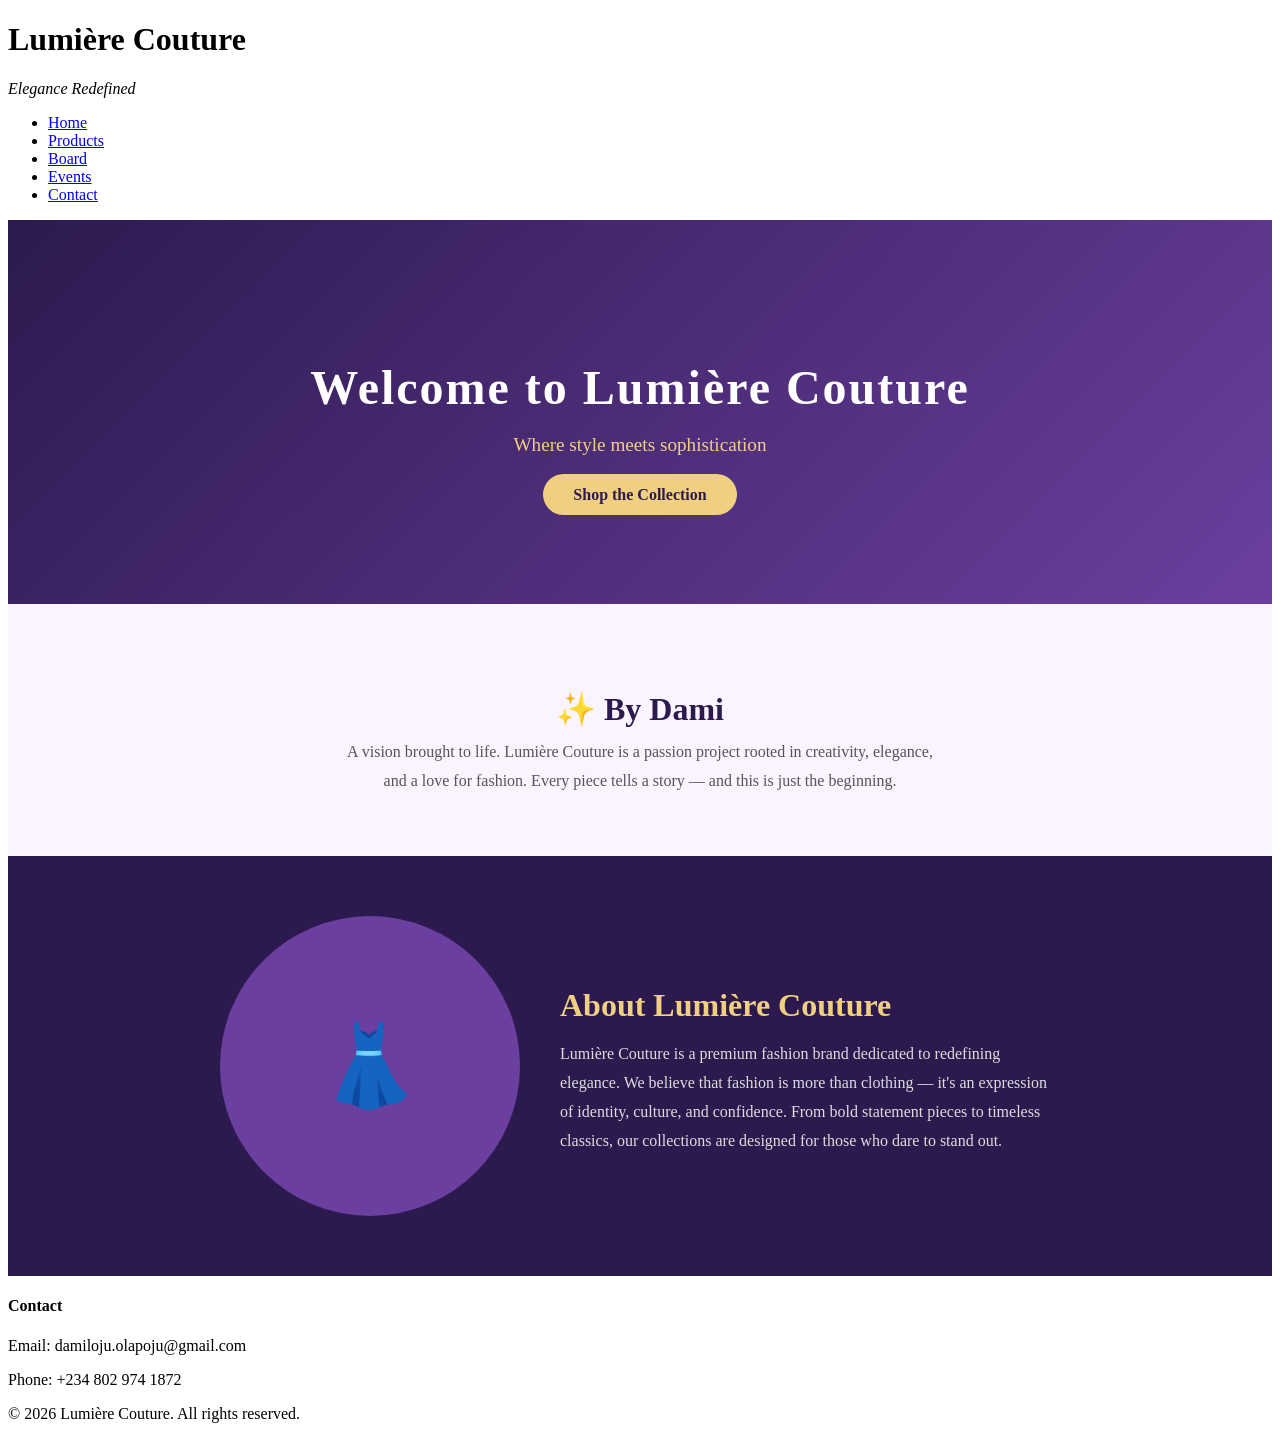
==== index.html @ da0908b4 "Add files via upload" ====
<!DOCTYPE html>
<html lang="en">
<head>
  <meta charset="UTF-8" />
  <meta name="viewport" content="width=device-width, initial-scale=1.0"/>
  <title>Home - Lumière Couture</title>
  <link rel="stylesheet" href="styles.css">
  <style>
    /* Hero Section */
    .hero {
      background: linear-gradient(135deg, #2c1a4e, #6b3fa0);
      color: white;
      text-align: center;
      padding: 100px 20px;
    }
    .hero h1 {
      font-size: 3rem;
      margin-bottom: 10px;
      letter-spacing: 2px;
    }
    .hero p {
      font-size: 1.2rem;
      margin-bottom: 30px;
      color: #f0d080;
    }
    .hero .btn {
      background: #f0d080;
      color: #2c1a4e;
      padding: 12px 30px;
      border-radius: 30px;
      text-decoration: none;
      font-weight: bold;
      font-size: 1rem;
    }
    .hero .btn:hover {
      background: white;
    }

    /* By Dami Section */
    .by-dami {
      background: #f9f4ff;
      text-align: center;
      padding: 60px 20px;
    }
    .by-dami h2 {
      font-size: 2rem;
      color: #2c1a4e;
      margin-bottom: 10px;
    }
    .by-dami p {
      font-size: 1rem;
      color: #555;
      max-width: 600px;
      margin: 0 auto;
      line-height: 1.8;
    }

    /* About Section */
    .about {
      background: #2c1a4e;
      color: white;
      display: flex;
      flex-wrap: wrap;
      align-items: center;
      justify-content: center;
      padding: 60px 20px;
      gap: 40px;
    }
    .about-text {
      max-width: 500px;
    }
    .about-text h2 {
      font-size: 2rem;
      color: #f0d080;
      margin-bottom: 15px;
    }
    .about-text p {
      font-size: 1rem;
      line-height: 1.8;
      color: #ddd;
    }
    .about-img {
      width: 300px;
      height: 300px;
      background: #6b3fa0;
      border-radius: 50%;
      display: flex;
      align-items: center;
      justify-content: center;
      font-size: 5rem;
    }
  </style>
</head>
<body>

  <!-- Header / Navigation -->
  <header>
    <div class="container">
      <div class="logo">
        <h1>Lumière Couture</h1>
        <p><em>Elegance Redefined</em></p>
      </div>
      <nav>
        <ul>
          <li><a href="index.html" class="nav-link active">Home</a></li>
          <li><a href="products.html" class="nav-link">Products</a></li>
          <li><a href="board.html" class="nav-link">Board</a></li>
          <li><a href="events.html" class="nav-link">Events</a></li>
          <li><a href="inquiries.html" class="nav-link">Contact</a></li>
        </ul>
      </nav>
    </div>
  </header>

  <!-- Hero Section -->
  <section class="hero">
    <h1>Welcome to Lumière Couture</h1>
    <p>Where style meets sophistication</p>
    <a href="products.html" class="btn">Shop the Collection</a>
  </section>

  <!-- By Dami Section -->
  <section class="by-dami">
    <h2>✨ By Dami</h2>
    <p>
      A vision brought to life. Lumière Couture is a passion project rooted in creativity, elegance, and a love for fashion. Every piece tells a story — and this is just the beginning.
    </p>
  </section>

  <!-- About the Brand Section -->
  <section class="about">
    <div class="about-img">👗</div>
    <div class="about-text">
      <h2>About Lumière Couture</h2>
      <p>
        Lumière Couture is a premium fashion brand dedicated to redefining elegance. We believe that fashion is more than clothing — it's an expression of identity, culture, and confidence. From bold statement pieces to timeless classics, our collections are designed for those who dare to stand out.
      </p>
    </div>
  </section>

  <script src="script.js"></script>
</body>
</html>
                    </div>
                    <div class="footer-section">
                        <h4>Contact</h4>
                        <p>Email: damiloju.olapoju@gmail.com</p>
                        <p>Phone: +234 802 974 1872</p>
                    </div>
                </div>
                <div class="footer-bottom">
                    <p>&copy; 2026 Lumière Couture. All rights reserved.</p>
                </div>
            </div>
        </footer>
    </div>

    <script src="script.js"></script>
</body>
</html>
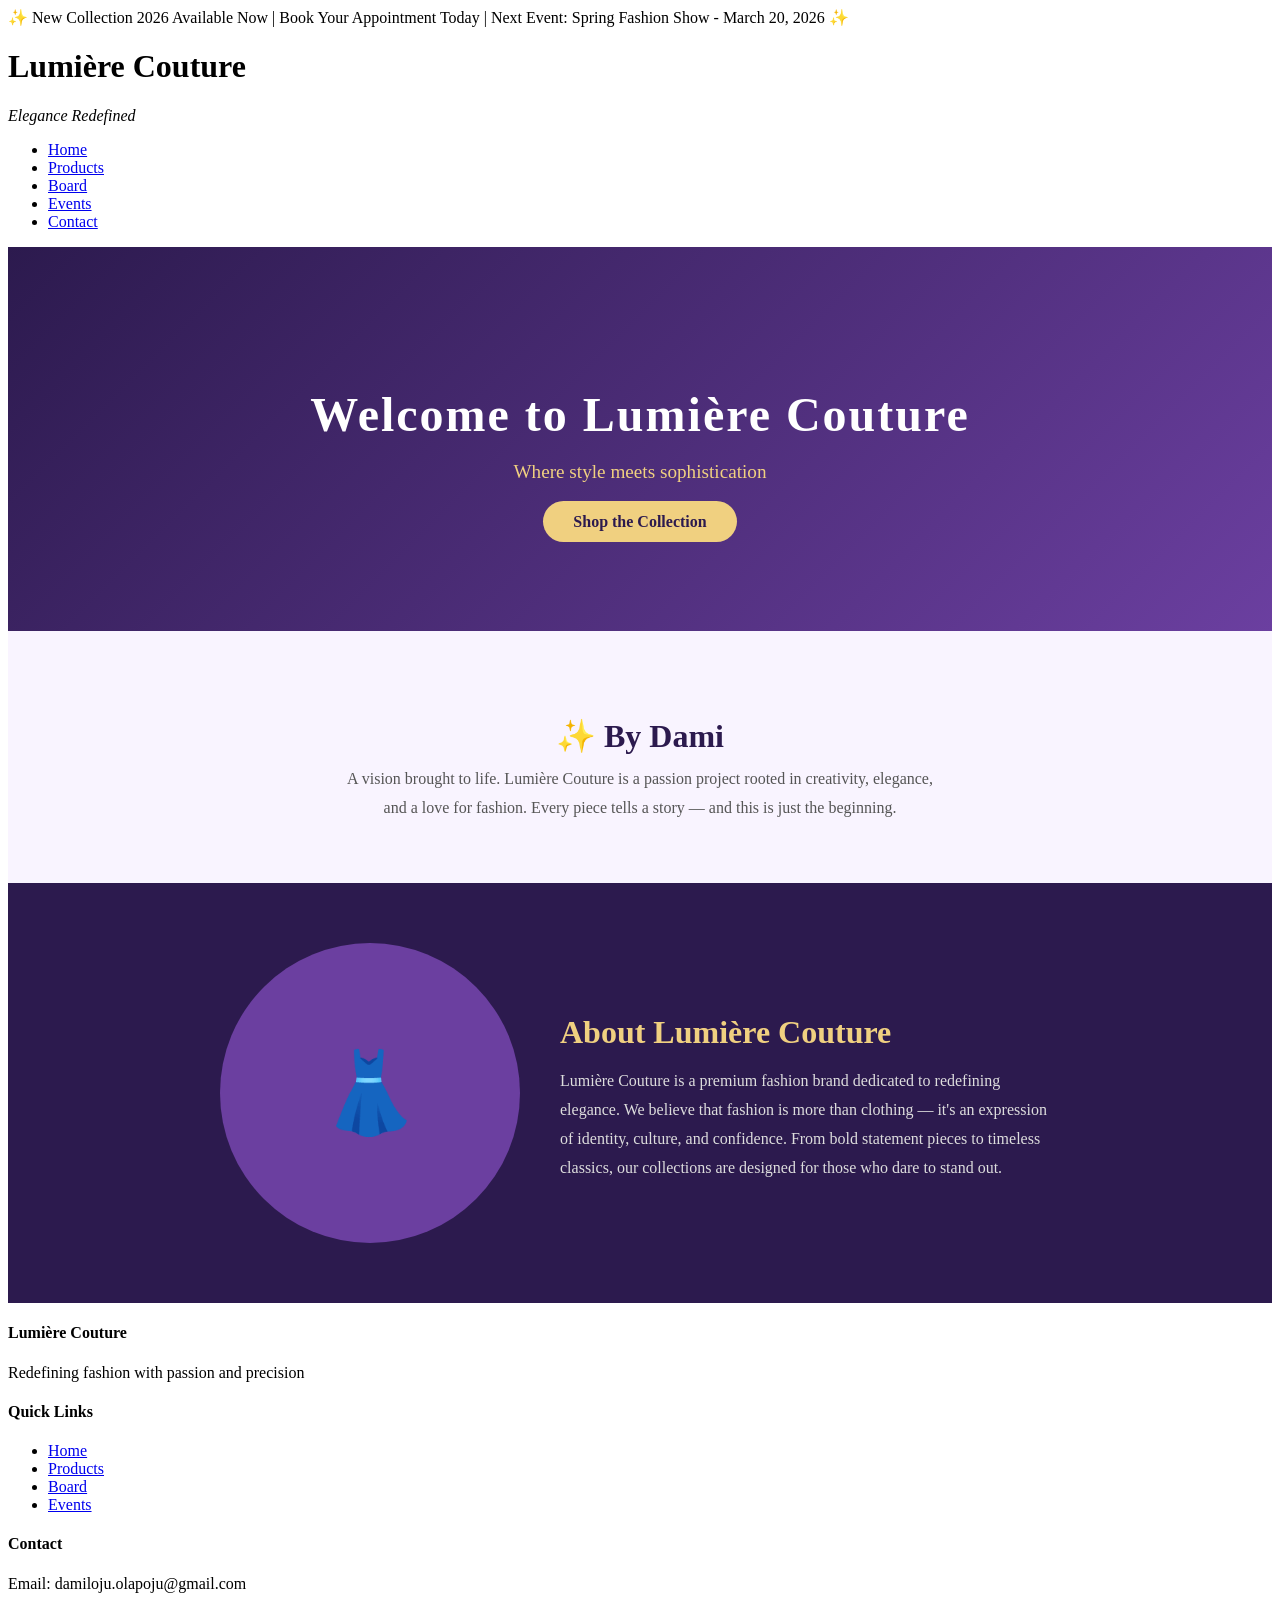
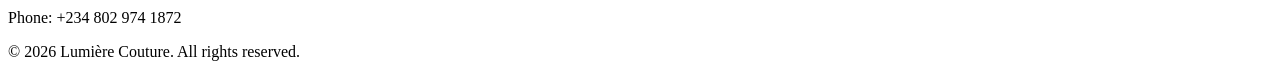
==== commit b472d3d7: "Add files via upload" ====
--- a/index.html
+++ b/index.html
@@ -92,6 +92,14 @@
   </style>
 </head>
 <body>
+    <div id="app">
+        <!-- Marquee Section -->
+        <div id="marquee-container" class="marquee-section">
+            <div class="marquee">
+                <span id="marquee-text">✨ New Collection 2026 Available Now | Book Your Appointment Today | Next Event: Spring Fashion Show - March 20, 2026 ✨</span>
+            </div>
+        </div>
+
 
   <!-- Header / Navigation -->
   <header>
@@ -102,7 +110,7 @@
       </div>
       <nav>
         <ul>
-          <li><a href="index.html" class="nav-link active">Home</a></li>
+          <li><a href="index.html" class="nav-link">Home</a></li>
           <li><a href="products.html" class="nav-link">Products</a></li>
           <li><a href="board.html" class="nav-link">Board</a></li>
           <li><a href="events.html" class="nav-link">Events</a></li>
@@ -141,6 +149,22 @@
   <script src="script.js"></script>
 </body>
 </html>
+                  <!-- Footer -->
+        <footer class="footer">
+            <div class="container">
+                <div class="footer-content">
+                    <div class="footer-section">
+                        <h4>Lumière Couture</h4>
+                        <p>Redefining fashion with passion and precision</p>
+                    </div>
+                    <div class="footer-section">
+                        <h4>Quick Links</h4>
+                        <ul>
+                            <li><a href="index.html">Home</a></li>
+                            <li><a href="products.html">Products</a></li>
+                            <li><a href="board.html">Board</a></li>
+                            <li><a href="events.html">Events</a></li>
+                        </ul>
                     </div>
                     <div class="footer-section">
                         <h4>Contact</h4>
@@ -155,6 +179,4 @@
         </footer>
     </div>
 
-    <script src="script.js"></script>
-</body>
-</html>+    <script src="script.js"></script>
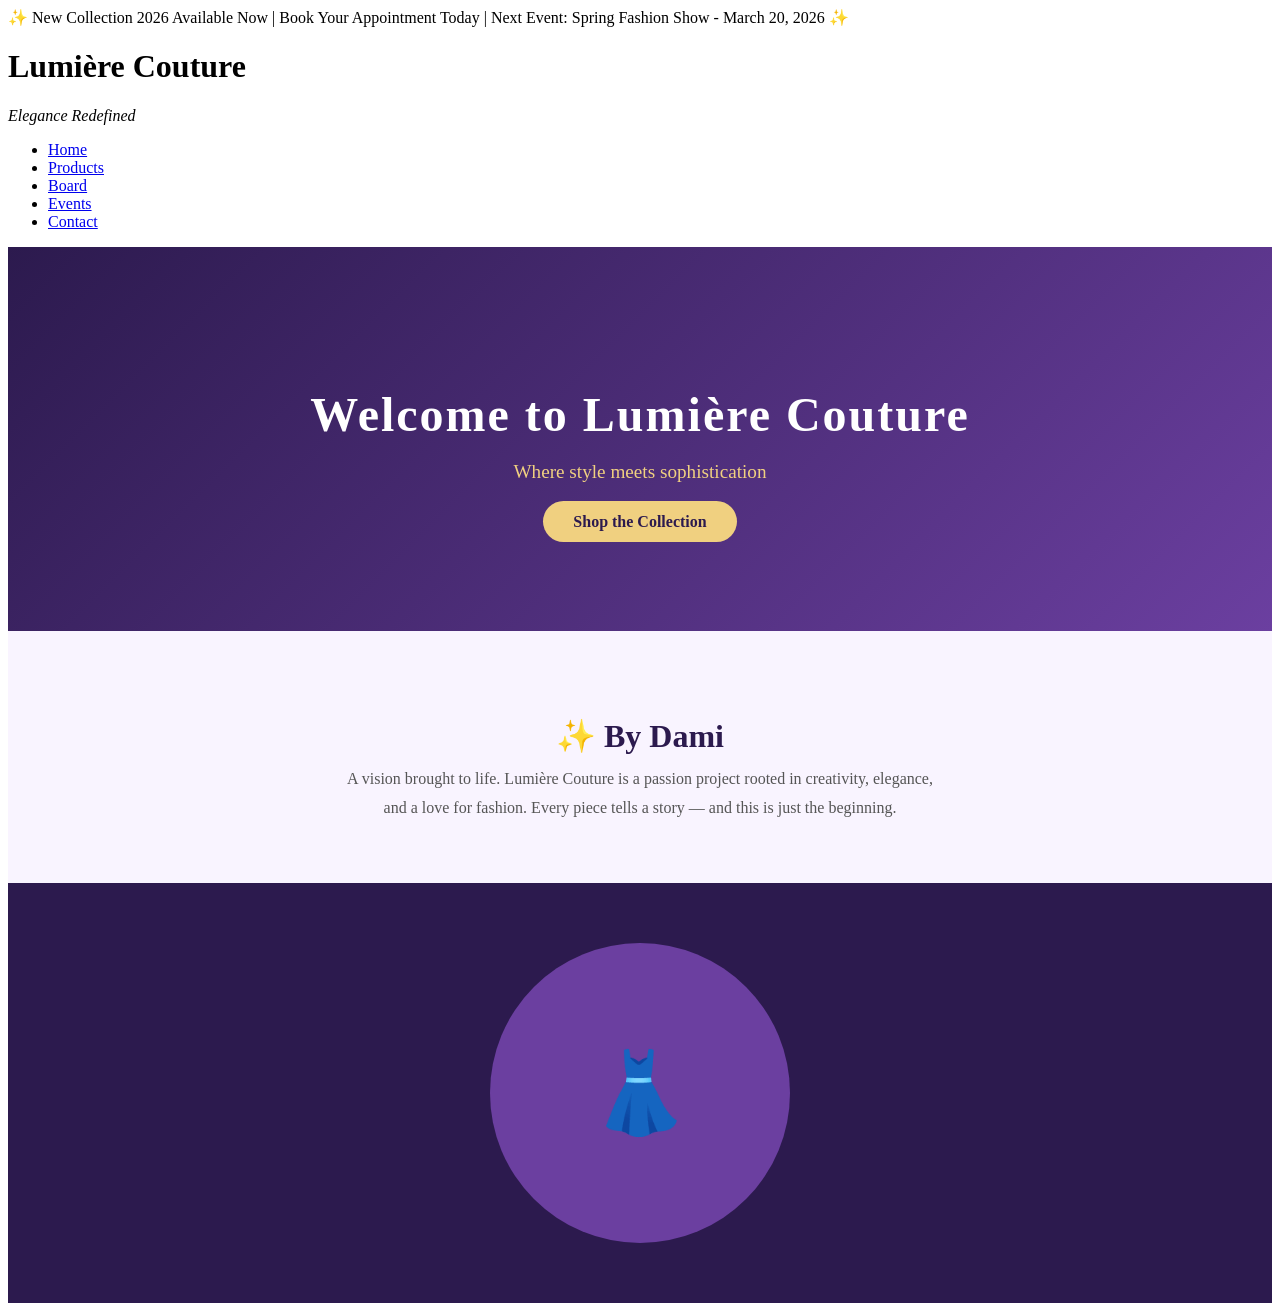
==== commit 6817720f: "Add files via upload" ====
--- a/index.html
+++ b/index.html
@@ -6,23 +6,14 @@
   <title>Home - Lumière Couture</title>
   <link rel="stylesheet" href="styles.css">
   <style>
-    /* Hero Section */
     .hero {
       background: linear-gradient(135deg, #2c1a4e, #6b3fa0);
       color: white;
       text-align: center;
       padding: 100px 20px;
     }
-    .hero h1 {
-      font-size: 3rem;
-      margin-bottom: 10px;
-      letter-spacing: 2px;
-    }
-    .hero p {
-      font-size: 1.2rem;
-      margin-bottom: 30px;
-      color: #f0d080;
-    }
+    .hero h1 { font-size: 3rem; margin-bottom: 10px; letter-spacing: 2px; }
+    .hero p { font-size: 1.2rem; margin-bottom: 30px; color: #f0d080; }
     .hero .btn {
       background: #f0d080;
       color: #2c1a4e;
@@ -32,30 +23,14 @@
       font-weight: bold;
       font-size: 1rem;
     }
-    .hero .btn:hover {
-      background: white;
-    }
-
-    /* By Dami Section */
+    .hero .btn:hover { background: white; }
     .by-dami {
       background: #f9f4ff;
       text-align: center;
       padding: 60px 20px;
     }
-    .by-dami h2 {
-      font-size: 2rem;
-      color: #2c1a4e;
-      margin-bottom: 10px;
-    }
-    .by-dami p {
-      font-size: 1rem;
-      color: #555;
-      max-width: 600px;
-      margin: 0 auto;
-      line-height: 1.8;
-    }
-
-    /* About Section */
+    .by-dami h2 { font-size: 2rem; color: #2c1a4e; margin-bottom: 10px; }
+    .by-dami p { font-size: 1rem; color: #555; max-width: 600px; margin: 0 auto; line-height: 1.8; }
     .about {
       background: #2c1a4e;
       color: white;
@@ -66,19 +41,9 @@
       padding: 60px 20px;
       gap: 40px;
     }
-    .about-text {
-      max-width: 500px;
-    }
-    .about-text h2 {
-      font-size: 2rem;
-      color: #f0d080;
-      margin-bottom: 15px;
-    }
-    .about-text p {
-      font-size: 1rem;
-      line-height: 1.8;
-      color: #ddd;
-    }
+    .about-text { max-width: 500px; }
+    .about-text h2 { font-size: 2rem; color: #f0d080; margin-bottom: 15px; }
+    .about-text p { font-size: 1rem; line-height: 1.8; color: #ddd; }
     .about-img {
       width: 300px;
       height: 300px;
@@ -92,91 +57,47 @@
   </style>
 </head>
 <body>
-    <div id="app">
-        <!-- Marquee Section -->
-        <div id="marquee-container" class="marquee-section">
-            <div class="marquee">
-                <span id="marquee-text">✨ New Collection 2026 Available Now | Book Your Appointment Today | Next Event: Spring Fashion Show - March 20, 2026 ✨</span>
-            </div>
-        </div>
+  <div id="app">
 
-
-  <!-- Header / Navigation -->
-  <header>
-    <div class="container">
-      <div class="logo">
-        <h1>Lumière Couture</h1>
-        <p><em>Elegance Redefined</em></p>
+    <!-- Marquee -->
+    <div id="marquee-container" class="marquee-section">
+      <div class="marquee">
+        <span id="marquee-text">✨ New Collection 2026 Available Now | Book Your Appointment Today | Next Event: Spring Fashion Show - March 20, 2026 ✨</span>
       </div>
-      <nav>
-        <ul>
-          <li><a href="index.html" class="nav-link">Home</a></li>
-          <li><a href="products.html" class="nav-link">Products</a></li>
-          <li><a href="board.html" class="nav-link">Board</a></li>
-          <li><a href="events.html" class="nav-link">Events</a></li>
-          <li><a href="inquiries.html" class="nav-link">Contact</a></li>
-        </ul>
-      </nav>
-    </div>
-  </header>
-
-  <!-- Hero Section -->
-  <section class="hero">
-    <h1>Welcome to Lumière Couture</h1>
-    <p>Where style meets sophistication</p>
-    <a href="products.html" class="btn">Shop the Collection</a>
-  </section>
-
-  <!-- By Dami Section -->
-  <section class="by-dami">
-    <h2>✨ By Dami</h2>
-    <p>
-      A vision brought to life. Lumière Couture is a passion project rooted in creativity, elegance, and a love for fashion. Every piece tells a story — and this is just the beginning.
-    </p>
-  </section>
-
-  <!-- About the Brand Section -->
-  <section class="about">
-    <div class="about-img">👗</div>
-    <div class="about-text">
-      <h2>About Lumière Couture</h2>
-      <p>
-        Lumière Couture is a premium fashion brand dedicated to redefining elegance. We believe that fashion is more than clothing — it's an expression of identity, culture, and confidence. From bold statement pieces to timeless classics, our collections are designed for those who dare to stand out.
-      </p>
-    </div>
-  </section>
-
-  <script src="script.js"></script>
-</body>
-</html>
-                  <!-- Footer -->
-        <footer class="footer">
-            <div class="container">
-                <div class="footer-content">
-                    <div class="footer-section">
-                        <h4>Lumière Couture</h4>
-                        <p>Redefining fashion with passion and precision</p>
-                    </div>
-                    <div class="footer-section">
-                        <h4>Quick Links</h4>
-                        <ul>
-                            <li><a href="index.html">Home</a></li>
-                            <li><a href="products.html">Products</a></li>
-                            <li><a href="board.html">Board</a></li>
-                            <li><a href="events.html">Events</a></li>
-                        </ul>
-                    </div>
-                    <div class="footer-section">
-                        <h4>Contact</h4>
-                        <p>Email: damiloju.olapoju@gmail.com</p>
-                        <p>Phone: +234 802 974 1872</p>
-                    </div>
-                </div>
-                <div class="footer-bottom">
-                    <p>&copy; 2026 Lumière Couture. All rights reserved.</p>
-                </div>
-            </div>
-        </footer>
     </div>
 
-    <script src="script.js"></script>+    <!-- Header -->
+    <header>
+      <div class="container">
+        <div class="logo">
+          <h1>Lumière Couture</h1>
+          <p><em>Elegance Redefined</em></p>
+        </div>
+        <nav>
+          <ul>
+            <li><a href="index.html" class="nav-link active">Home</a></li>
+            <li><a href="products.html" class="nav-link">Products</a></li>
+            <li><a href="board.html" class="nav-link">Board</a></li>
+            <li><a href="events.html" class="nav-link">Events</a></li>
+            <li><a href="inquiries.html" class="nav-link">Contact</a></li>
+          </ul>
+        </nav>
+      </div>
+    </header>
+
+    <!-- Hero -->
+    <section class="hero">
+      <h1>Welcome to Lumière Couture</h1>
+      <p>Where style meets sophistication</p>
+      <a href="products.html" class="btn">Shop the Collection</a>
+    </section>
+
+    <!-- By Dami -->
+    <section class="by-dami">
+      <h2>✨ By Dami</h2>
+      <p>A vision brought to life. Lumière Couture is a passion project rooted in creativity, elegance, and a love for fashion. Every piece tells a story — and this is just the beginning.</p>
+    </section>
+
+    <!-- About -->
+    <section class="about">
+      <div class="about-img">👗</div>
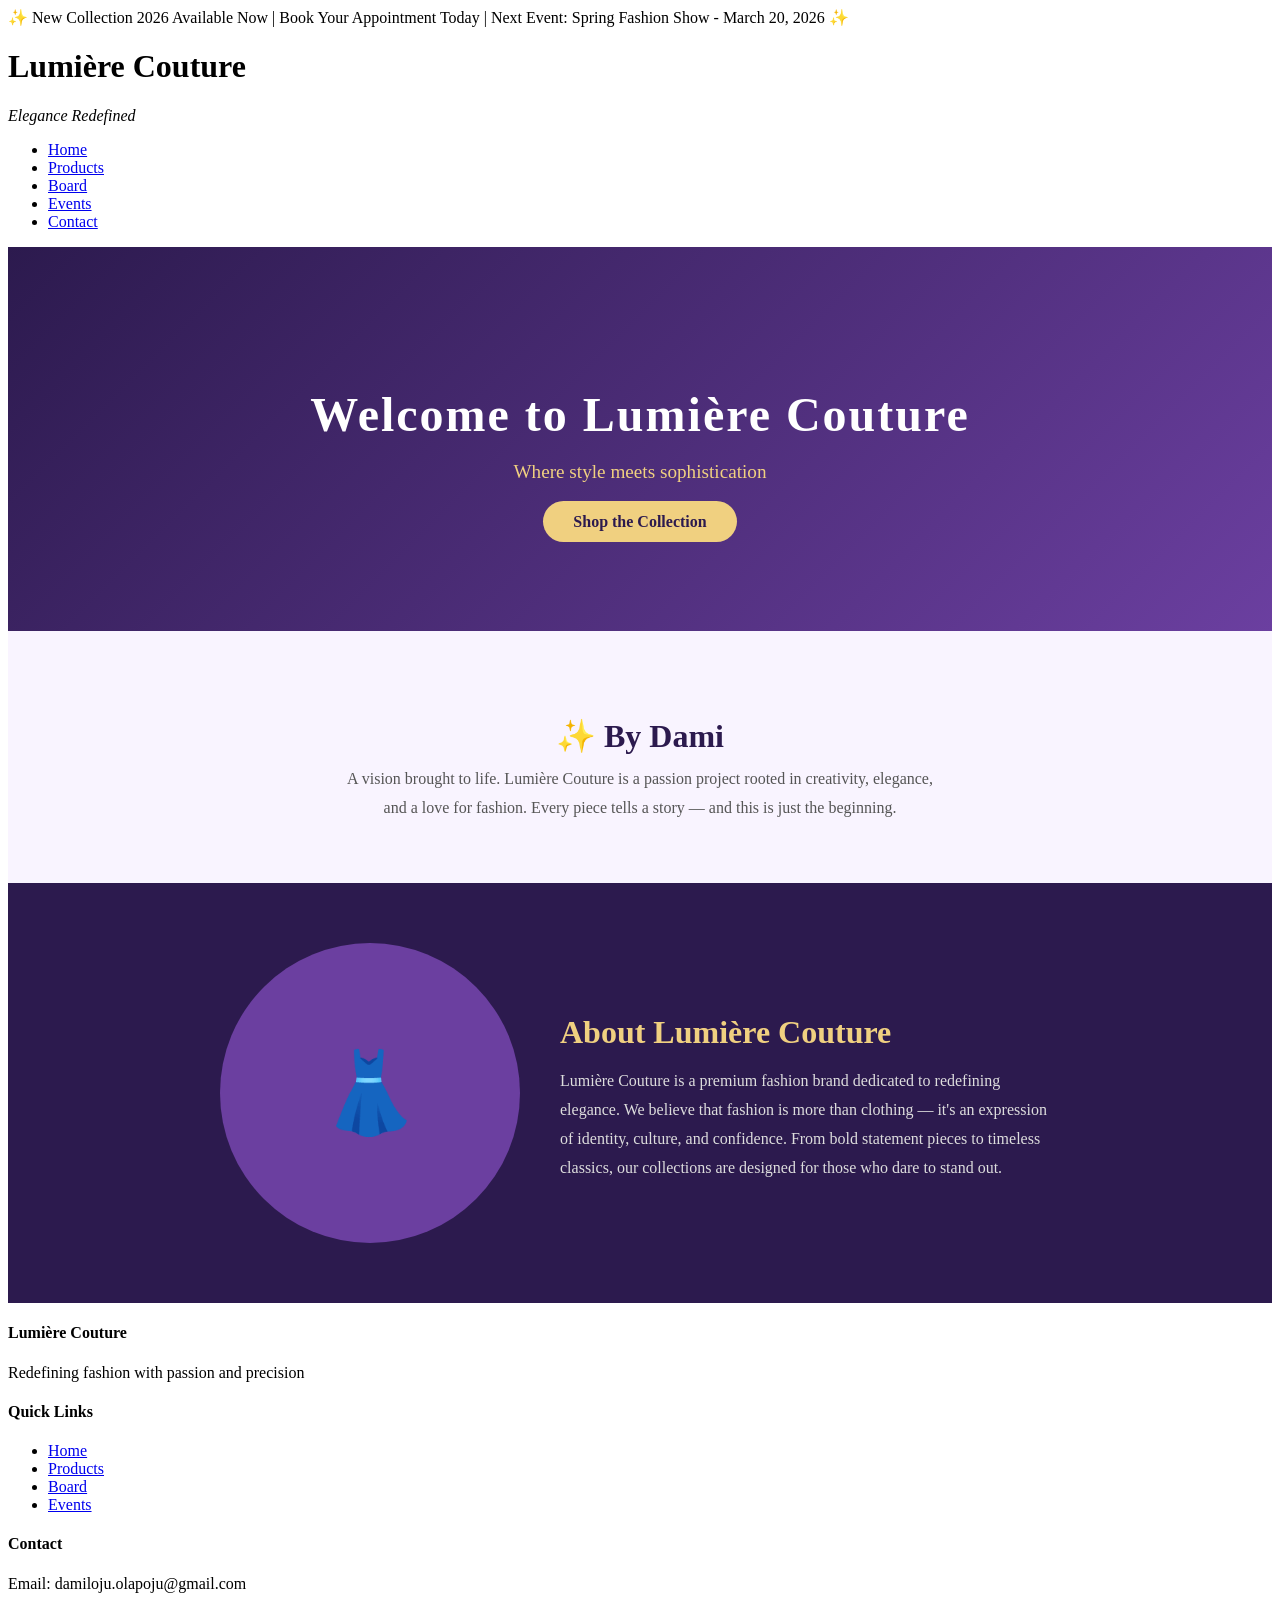
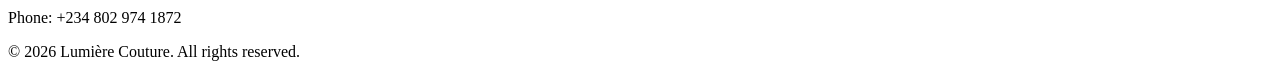
==== commit 98377640: "Add files via upload" ====
--- a/index.html
+++ b/index.html
@@ -100,4 +100,44 @@
 
     <!-- About -->
     <section class="about">
-      <div class="about-img">👗</div>+      <div class="about-img">👗</div>
+      <div class="about-text">
+        <h2>About Lumière Couture</h2>
+        <p>Lumière Couture is a premium fashion brand dedicated to redefining elegance. We believe that fashion is more than clothing — it's an expression of identity, culture, and confidence. From bold statement pieces to timeless classics, our collections are designed for those who dare to stand out.</p>
+      </div>
+    </section>
+
+    <!-- Footer -->
+    <footer class="footer">
+      <div class="container">
+        <div class="footer-content">
+          <div class="footer-section">
+            <h4>Lumière Couture</h4>
+            <p>Redefining fashion with passion and precision</p>
+          </div>
+          <div class="footer-section">
+            <h4>Quick Links</h4>
+            <ul>
+              <li><a href="index.html">Home</a></li>
+              <li><a href="products.html">Products</a></li>
+              <li><a href="board.html">Board</a></li>
+              <li><a href="events.html">Events</a></li>
+            </ul>
+          </div>
+          <div class="footer-section">
+            <h4>Contact</h4>
+            <p>Email: damiloju.olapoju@gmail.com</p>
+            <p>Phone: +234 802 974 1872</p>
+          </div>
+        </div>
+        <div class="footer-bottom">
+          <p>&copy; 2026 Lumière Couture. All rights reserved.</p>
+        </div>
+      </div>
+    </footer>
+
+  </div>
+
+  <script src="script.js"></script>
+</body>
+</html>
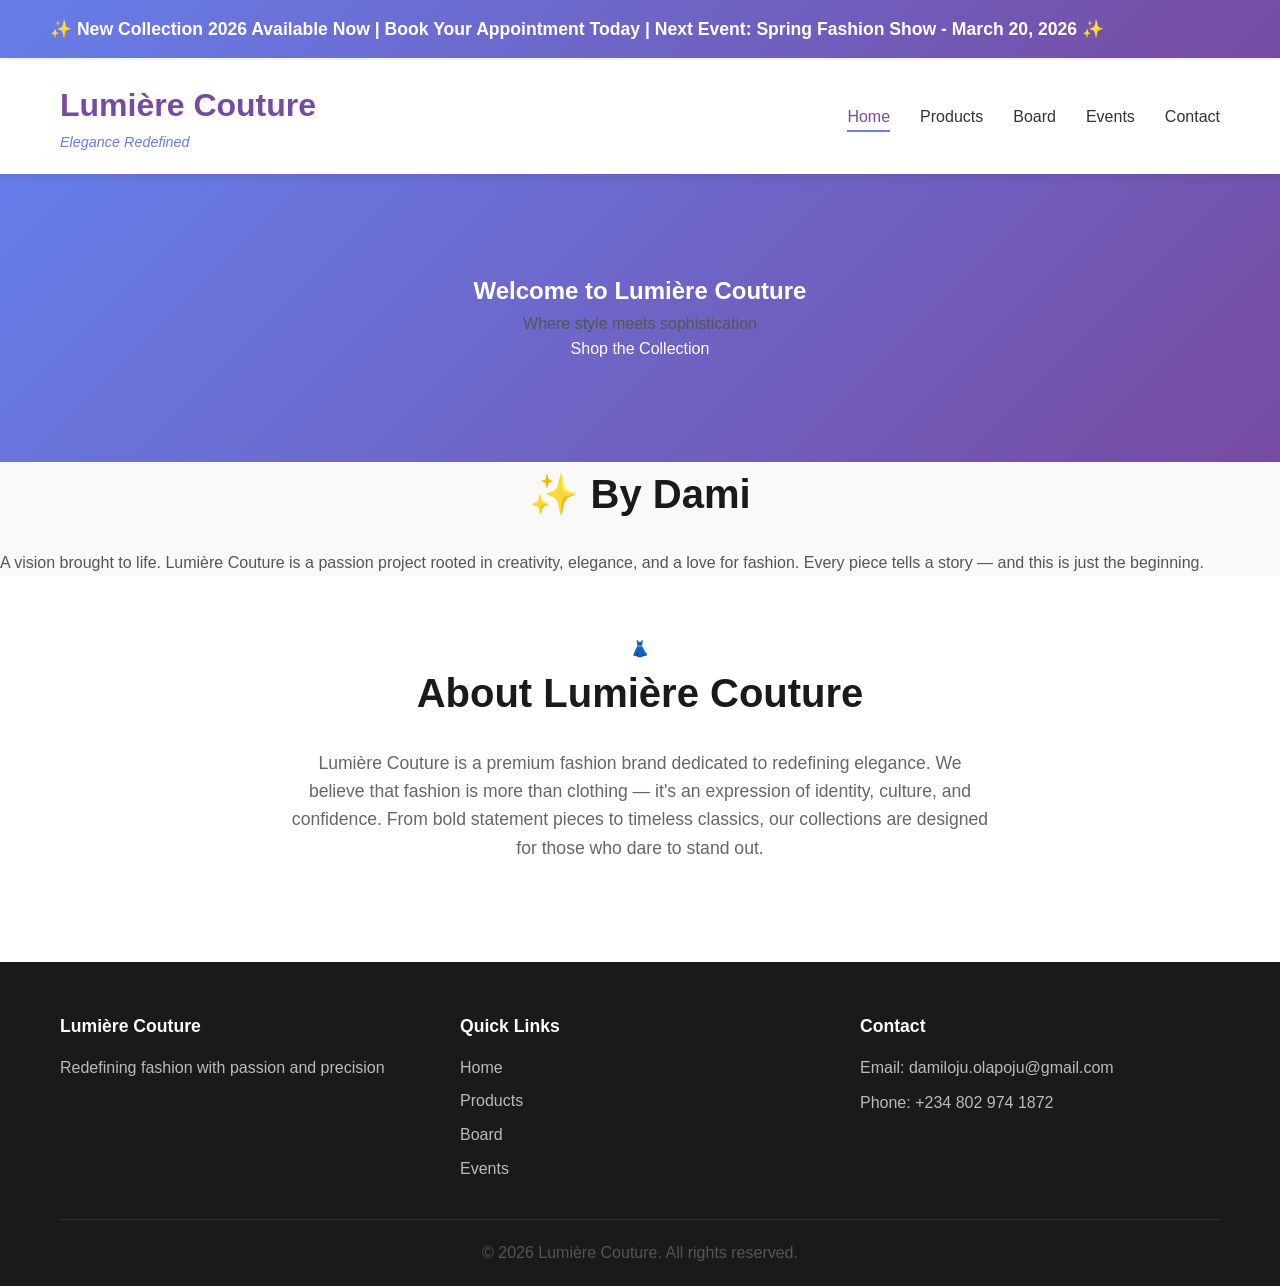
==== commit 48e3d4de: "Add files via upload" ====
--- a/index.html
+++ b/index.html
@@ -4,57 +4,8 @@
   <meta charset="UTF-8" />
   <meta name="viewport" content="width=device-width, initial-scale=1.0"/>
   <title>Home - Lumière Couture</title>
-  <link rel="stylesheet" href="styles.css">
-  <style>
-    .hero {
-      background: linear-gradient(135deg, #2c1a4e, #6b3fa0);
-      color: white;
-      text-align: center;
-      padding: 100px 20px;
-    }
-    .hero h1 { font-size: 3rem; margin-bottom: 10px; letter-spacing: 2px; }
-    .hero p { font-size: 1.2rem; margin-bottom: 30px; color: #f0d080; }
-    .hero .btn {
-      background: #f0d080;
-      color: #2c1a4e;
-      padding: 12px 30px;
-      border-radius: 30px;
-      text-decoration: none;
-      font-weight: bold;
-      font-size: 1rem;
-    }
-    .hero .btn:hover { background: white; }
-    .by-dami {
-      background: #f9f4ff;
-      text-align: center;
-      padding: 60px 20px;
-    }
-    .by-dami h2 { font-size: 2rem; color: #2c1a4e; margin-bottom: 10px; }
-    .by-dami p { font-size: 1rem; color: #555; max-width: 600px; margin: 0 auto; line-height: 1.8; }
-    .about {
-      background: #2c1a4e;
-      color: white;
-      display: flex;
-      flex-wrap: wrap;
-      align-items: center;
-      justify-content: center;
-      padding: 60px 20px;
-      gap: 40px;
-    }
-    .about-text { max-width: 500px; }
-    .about-text h2 { font-size: 2rem; color: #f0d080; margin-bottom: 15px; }
-    .about-text p { font-size: 1rem; line-height: 1.8; color: #ddd; }
-    .about-img {
-      width: 300px;
-      height: 300px;
-      background: #6b3fa0;
-      border-radius: 50%;
-      display: flex;
-      align-items: center;
-      justify-content: center;
-      font-size: 5rem;
-    }
-  </style>
+  <link rel="stylesheet" href="style.css">
+  
 </head>
 <body>
   <div id="app">
@@ -67,23 +18,23 @@
     </div>
 
     <!-- Header -->
-    <header>
-      <div class="container">
-        <div class="logo">
-          <h1>Lumière Couture</h1>
-          <p><em>Elegance Redefined</em></p>
-        </div>
-        <nav>
-          <ul>
-            <li><a href="index.html" class="nav-link active">Home</a></li>
-            <li><a href="products.html" class="nav-link">Products</a></li>
-            <li><a href="board.html" class="nav-link">Board</a></li>
-            <li><a href="events.html" class="nav-link">Events</a></li>
-            <li><a href="inquiries.html" class="nav-link">Contact</a></li>
-          </ul>
-        </nav>
-      </div>
-    </header>
+    <header class="header">
+  <div class="container">
+    <div class="logo">
+      <h1>Lumière Couture</h1>
+      <p class="tagline"><em>Elegance Redefined</em></p>
+    </div>
+    <nav>
+      <ul class="nav-list">
+        <li><a href="index.html" class="nav-link active">Home</a></li>
+        <li><a href="products.html" class="nav-link">Products</a></li>
+        <li><a href="board.html" class="nav-link">Board</a></li>
+        <li><a href="events.html" class="nav-link">Events</a></li>
+        <li><a href="inquiries.html" class="nav-link">Contact</a></li>
+      </ul>
+    </nav>
+  </div>
+</header>
 
     <!-- Hero -->
     <section class="hero">
--- a/style.css
+++ b/style.css
@@ -0,0 +1,969 @@
+/* ==================== GENERAL STYLES ==================== */
+
+* {
+    margin: 0;
+    padding: 0;
+    box-sizing: border-box;
+}
+
+body {
+    font-family: 'Segoe UI', Tahoma, Geneva, Verdana, sans-serif;
+    line-height: 1.6;
+    color: #333;
+    background-color: #f9f9f9;
+}
+
+.container {
+    max-width: 1200px;
+    margin: 0 auto;
+    padding: 0 20px;
+}
+
+h2 {
+    font-size: 2.5rem;
+    margin-bottom: 1.5rem;
+    color: #1a1a1a;
+    text-align: center;
+}
+h3 {
+    font-size: 1.5rem;
+    color: #2c2c2c;
+}
+p {
+    font-size: 1rem;
+    color: #555;
+}
+a {
+    text-decoration: none;
+    color: inherit;
+}
+
+/* ==================== MARQUEE SECTION ==================== */
+
+.marquee-section {
+    background: linear-gradient(135deg, #667eea 0%, #764ba2 100%);
+    overflow: hidden;
+    padding: 15px 0;
+    position: sticky;
+    top: 0;
+    z-index: 1000;
+}
+
+.marquee {
+    display: flex;
+    animation: scroll 30s linear infinite;
+}
+
+#marquee-text {
+    color: white;
+    font-weight: bold;
+    font-size: 1.1rem;
+    white-space: nowrap;
+    padding: 0 50px;
+    flex-shrink: 0;
+}
+
+.marquee:hover #marquee-text {
+    animation-play-state: paused;
+}
+
+@keyframes scroll {
+    0% {
+        transform: translateX(0);
+    }
+    100% {
+        transform: translateX(-100%);
+    }
+}
+
+/* Duplicate the text for seamless loop */
+#marquee-text::after {
+    content: attr(data-content);
+    margin-left: 50px;
+}
+
+/* ==================== HEADER & NAVIGATION ==================== */
+
+.header {
+    background-color: white;
+    box-shadow: 0 2px 10px rgba(0, 0, 0, 0.1);
+    position: sticky;
+    top: 60px;
+    z-index: 999;
+}
+
+.header .container {
+    display: flex;
+    justify-content: space-between;
+    align-items: center;
+    padding: 20px;
+}
+
+.logo h1 {
+    font-size: 2rem;
+    color: #764ba2;
+    margin: 0;
+}
+
+.logo .tagline {
+    font-size: 0.9rem;
+    color: #667eea;
+    font-style: italic;
+}
+
+.nav-list {
+    display: flex;
+    list-style: none;
+    gap: 30px;
+}
+
+.nav-link {
+    font-size: 1rem;
+    font-weight: 500;
+    color: #333;
+    transition: all 0.3s ease;
+    padding-bottom: 5px;
+    border-bottom: 2px solid transparent;
+}
+
+.nav-link:hover,
+.nav-link.active {
+    color: #764ba2;
+    border-bottom-color: #667eea;
+}
+
+/* ==================== HERO SECTION ==================== */
+
+.hero {
+    background: linear-gradient(135deg, #667eea 0%, #764ba2 100%);
+    color: white;
+    padding: 100px 20px;
+    text-align: center;
+}
+
+.hero-content h2 {
+    color: white;
+    font-size: 3.5rem;
+    margin-bottom: 1rem;
+}
+
+.hero-content p {
+    color: rgba(255, 255, 255, 0.9);
+    font-size: 1.5rem;
+    margin-bottom: 2rem;
+}
+
+/* ==================== BUTTONS ==================== */
+
+.cta-button {
+    background-color: #764ba2;
+    color: white;
+    border: none;
+    padding: 15px 40px;
+    font-size: 1rem;
+    font-weight: bold;
+    border-radius: 50px;
+    cursor: pointer;
+    transition: all 0.3s ease;
+    box-shadow: 0 4px 15px rgba(0, 0, 0, 0.2);
+}
+
+.cta-button:hover {
+    background-color: #667eea;
+    transform: translateY(-3px);
+    box-shadow: 0 6px 20px rgba(0, 0, 0, 0.3);
+}
+
+.add-to-cart,
+.register-btn,
+.submit-btn {
+    background-color: #667eea;
+    color: white;
+    border: none;
+    padding: 12px 30px;
+    font-size: 0.95rem;
+    font-weight: bold;
+    border-radius: 25px;
+    cursor: pointer;
+    transition: all 0.3s ease;
+    margin-top: 10px;
+}
+
+.add-to-cart:hover,
+.register-btn:hover,
+.submit-btn:hover {
+    background-color: #764ba2;
+    transform: translateY(-2px);
+}
+
+/* ==================== ABOUT SECTION ==================== */
+
+.about {
+    padding: 60px 20px;
+    background-color: white;
+    text-align: center;
+}
+
+.about p {
+    max-width: 700px;
+    margin: 0 auto 40px;
+    font-size: 1.1rem;
+    color: #666;
+}
+
+.about-stats {
+    display: grid;
+    grid-template-columns: repeat(auto-fit, minmax(200px, 1fr));
+    gap: 30px;
+    margin-top: 40px;
+}
+
+.stat h3 {
+    font-size: 2.5rem;
+    color: #764ba2;
+    margin-bottom: 10px;
+}
+
+.stat p {
+    color: #666;
+}
+
+/* ==================== FEATURED PRODUCTS ==================== */
+
+.featured-products,
+.products-section {
+    padding: 60px 20px;
+    background-color: white;
+}
+
+.products-grid {
+    display: grid;
+    grid-template-columns: repeat(auto-fit, minmax(280px, 1fr));
+    gap: 30px;
+    margin-top: 40px;
+}
+
+.product-card,
+.product-item {
+    background: white;
+    border: 1px solid #eee;
+    border-radius: 10px;
+    padding: 20px;
+    text-align: center;
+    transition: all 0.3s ease;
+    box-shadow: 0 2px 10px rgba(0, 0, 0, 0.05);
+}
+
+.product-card:hover,
+.product-item:hover {
+    transform: translateY(-5px);
+    box-shadow: 0 8px 25px rgba(0, 0, 0, 0.15);
+    border-color: #667eea;
+}
+
+.product-image {
+    font-size: 4rem;
+    margin-bottom: 15px;
+}
+
+.product-card h3,
+.product-item h3 {
+    margin-bottom: 10px;
+    color: #2c2c2c;
+}
+
+.product-description {
+    color: #777;
+    font-size: 0.95rem;
+    margin-bottom: 10px;
+}
+
+.price {
+    font-size: 1.5rem;
+    font-weight: bold;
+    color: #764ba2;
+    margin: 15px 0;
+}
+
+/* ==================== FILTER BUTTONS ==================== */
+
+.filter-buttons {
+    display: flex;
+    justify-content: center;
+    gap: 15px;
+    margin-bottom: 40px;
+    flex-wrap: wrap;
+}
+
+.filter-btn {
+    background-color: #f0f0f0;
+    color: #333;
+    border: 2px solid transparent;
+    padding: 10px 25px;
+    border-radius: 25px;
+    cursor: pointer;
+    transition: all 0.3s ease;
+    font-weight: 500;
+}
+
+.filter-btn:hover,
+.filter-btn.active {
+    background-color: #667eea;
+    color: white;
+    border-color: #667eea;
+}
+
+.hidden {
+    display: none;
+}
+
+/* ==================== CART SECTION ==================== */
+
+.cart-section {
+    padding: 40px 20px;
+    background-color: #f9f9f9;
+}
+
+.cart-section h2 {
+    margin-bottom: 30px;
+}
+
+#cart-items {
+    display: grid;
+    grid-template-columns: repeat(auto-fit, minmax(250px, 1fr));
+    gap: 20px;
+    margin-bottom: 30px;
+}
+
+.cart-item {
+    background: white;
+    padding: 20px;
+    border-radius: 10px;
+    border-left: 4px solid #667eea;
+    display: flex;
+    justify-content: space-between;
+    align-items: center;
+    box-shadow: 0 2px 10px rgba(0, 0, 0, 0.05);
+}
+
+.cart-item-info h4 {
+    margin-bottom: 5px;
+    color: #2c2c2c;
+}
+
+.cart-item-price {
+    font-weight: bold;
+    color: #764ba2;
+    font-size: 1.2rem;
+}
+
+.remove-item {
+    background-color: #ff6b6b;
+    color: white;
+    border: none;
+    padding: 8px 15px;
+    border-radius: 5px;
+    cursor: pointer;
+    transition: all 0.3s ease;
+}
+
+.remove-item:hover {
+    background-color: #ff5252;
+}
+
+.cart-total {
+    text-align: right;
+    font-size: 1.5rem;
+    font-weight: bold;
+    color: #764ba2;
+    padding: 20px;
+    background: white;
+    border-radius: 10px;
+}
+
+/* ==================== BOARD SECTION ==================== */
+
+.board-section {
+    padding: 60px 20px;
+    background-color: white;
+}
+
+.section-subtitle {
+    text-align: center;
+    color: #777;
+    font-size: 1.1rem;
+    margin-bottom: 50px;
+}
+
+.board-grid {
+    display: grid;
+    grid-template-columns: repeat(auto-fit, minmax(250px, 1fr));
+    gap: 40px;
+    margin-top: 40px;
+}
+
+.board-member {
+    background: white;
+    border: 2px solid #eee;
+    border-radius: 15px;
+    padding: 30px 20px;
+    text-align: center;
+    transition: all 0.3s ease;
+    cursor: pointer;
+    overflow: hidden;
+}
+
+.board-member:hover {
+    border-color: #667eea;
+    box-shadow: 0 8px 25px rgba(102, 126, 234, 0.2);
+    transform: translateY(-5px);
+}
+
+.member-image {
+    font-size: 5rem;
+    margin-bottom: 15px;
+    animation: float 3s ease-in-out infinite;
+}
+
+.board-member:hover .member-image {
+    animation-play-state: paused;
+}
+
+@keyframes float {
+    0%, 100% {
+        transform: translateY(0px);
+    }
+    50% {
+        transform: translateY(-10px);
+    }
+}
+
+.board-member h3 {
+    margin-bottom: 5px;
+    color: #2c2c2c;
+}
+
+.role {
+    color: #667eea;
+    font-weight: bold;
+    margin-bottom: 10px;
+}
+
+.bio,
+.contact {
+    font-size: 0.95rem;
+    color: #666;
+    margin-bottom: 10px;
+    opacity: 0;
+    transition: opacity 0.3s ease;
+    max-height: 0;
+    overflow: hidden;
+}
+
+.board-member:hover .bio,
+.board-member:hover .contact {
+    opacity: 1;
+    max-height: 100px;
+}
+
+/* ==================== TEAM VALUES ==================== */
+
+.team-values {
+    padding: 60px 20px;
+    background: linear-gradient(135deg, #667eea 0%, #764ba2 100%);
+}
+
+.team-values h2 {
+    color: white;
+    margin-bottom: 40px;
+}
+
+.values-grid {
+    display: grid;
+    grid-template-columns: repeat(auto-fit, minmax(250px, 1fr));
+    gap: 30px;
+}
+
+.value-card {
+    background: rgba(255, 255, 255, 0.1);
+    backdrop-filter: blur(10px);
+    padding: 30px;
+    border-radius: 10px;
+    text-align: center;
+    color: white;
+    border: 1px solid rgba(255, 255, 255, 0.2);
+    transition: all 0.3s ease;
+}
+
+.value-card:hover {
+    background: rgba(255, 255, 255, 0.2);
+    transform: translateY(-5px);
+}
+
+.value-icon {
+    font-size: 3rem;
+    margin-bottom: 15px;
+}
+
+.value-card h3 {
+    color: white;
+    margin-bottom: 10px;
+}
+
+.value-card p {
+    color: rgba(255, 255, 255, 0.9);
+}
+
+/* ==================== EVENTS SECTION ==================== */
+
+.events-section {
+    padding: 60px 20px;
+    background-color: white;
+}
+
+.events-timeline {
+    display: grid;
+    gap: 30px;
+    margin-top: 40px;
+}
+event-card {
+    display: flex;
+    gap: 30px;
+    background: white;
+    border: 2px solid #eee;
+    border-radius: 15px;
+    padding: 30px;
+    cursor: pointer;
+    transition: all 0.3s ease;
+}
+
+event-card:hover {
+    border-color: #667eea;
+    box-shadow: 0 8px 25px rgba(102, 126, 234, 0.2);
+    transform: translateX(10px);
+}
+
+event-date {
+    display: flex;
+    flex-direction: column;
+    align-items: center;
+    justify-content: center;
+    background: linear-gradient(135deg, #667eea 0%, #764ba2 100%);
+    color: white;
+    padding: 20px;
+    border-radius: 10px;
+    min-width: 100px;
+    text-align: center;
+    flex-shrink: 0;
+}
+
+event-date .month {
+    font-size: 1rem;
+    font-weight: bold;
+    text-transform: uppercase;
+}
+
+event-date .day {
+    font-size: 2.5rem;
+    font-weight: bold;
+}
+
+event-content h3 {
+    margin-bottom: 10px;
+    color: #2c2c2c;
+}
+
+event-time,
+event-location {
+    color: #666;
+    margin-bottom: 10px;
+}
+
+event-description {
+    color: #777;
+    margin-bottom: 15px;
+    line-height: 1.6;
+}
+
+.register-btn {
+    background-color: #764ba2;
+    margin-top: 0;
+}
+
+/* ==================== EVENTS STATS ==================== */
+
+.events-stats {
+    padding: 60px 20px;
+    background: linear-gradient(135deg, #667eea 0%, #764ba2 100%);
+}
+
+.events-stats h2 {
+    color: white;
+    margin-bottom: 40px;
+}
+
+.stats-grid {
+    display: grid;
+    grid-template-columns: repeat(auto-fit, minmax(200px, 1fr));
+    gap: 30px;
+}
+
+.stat-card {
+    background: rgba(255, 255, 255, 0.1);
+    padding: 30px;
+    border-radius: 10px;
+    text-align: center;
+    color: white;
+    border: 1px solid rgba(255, 255, 255, 0.2);
+    transition: all 0.3s ease;
+}
+
+.stat-card:hover {
+    background: rgba(255, 255, 255, 0.2);
+    transform: scale(1.05);
+}
+
+.stat-number {
+    font-size: 3rem;
+    font-weight: bold;
+    color: #fff;
+    margin-bottom: 10px;
+}
+
+.stat-card p {
+    color: rgba(255, 255, 255, 0.9);
+}
+
+/* ==================== INQUIRIES SECTION ==================== */
+
+.inquiries-section {
+    padding: 60px 20px;
+    background-color: white;
+}
+
+.inquiries-content {
+    display: grid;
+    grid-template-columns: repeat(auto-fit, minmax(350px, 1fr));
+    gap: 40px;
+    margin-top: 40px;
+}
+
+.form-container,
+.appointment-container {
+    background: #f9f9f9;
+    padding: 30px;
+    border-radius: 15px;
+    border: 1px solid #eee;
+}
+
+.form-container h3,
+.appointment-container h3 {
+    margin-bottom: 20px;
+    color: #2c2c2c;
+}
+
+.form-group {
+    margin-bottom: 20px;
+}
+
+.form-group label {
+    display: block;
+    margin-bottom: 8px;
+    font-weight: 500;
+    color: #333;
+}
+
+.form-group input[type="text"],
+.form-group input[type="email"],
+.form-group input[type="tel"],
+.form-group input[type="date"],
+.form-group select,
+.form-group textarea {
+    width: 100%;
+    padding: 12px;
+    border: 1px solid #ddd;
+    border-radius: 8px;
+    font-size: 1rem;
+    font-family: inherit;
+    transition: all 0.3s ease;
+}
+
+.form-group input:focus,
+.form-group select:focus,
+.form-group textarea:focus {
+    outline: none;
+    border-color: #667eea;
+    box-shadow: 0 0 5px rgba(102, 126, 234, 0.3);
+}
+
+.form-group textarea {
+    resize: vertical;
+}
+
+.form-group input[type="checkbox"] {
+    margin-right: 8px;
+}
+
+.submit-btn {
+    width: 100%;
+    padding: 15px;
+    font-size: 1rem;
+    margin-top: 20px;
+}
+
+#form-message,
+#appointment-message {
+    margin-top: 15px;
+    padding: 15px;
+    border-radius: 8px;
+    display: none;
+}
+
+#form-message.success,
+#appointment-message.success {
+    background-color: #d4edda;
+    color: #155724;
+    border: 1px solid #c3e6cb;
+    display: block;
+}
+
+#form-message.error,
+#appointment-message.error {
+    background-color: #f8d7da;
+    color: #721c24;
+    border: 1px solid #f5c6cb;
+    display: block;
+}
+
+/* ==================== CONTACT INFO SECTION ==================== */
+
+.contact-info-section {
+    padding: 60px 20px;
+    background: linear-gradient(135deg, #667eea 0%, #764ba2 100%);
+}
+
+.contact-info-section h2 {
+    color: white;
+    margin-bottom: 40px;
+}
+
+.contact-details {
+    display: grid;
+    grid-template-columns: repeat(auto-fit, minmax(250px, 1fr));
+    gap: 30px;
+}
+
+.contact-card {
+    background: rgba(255, 255, 255, 0.1);
+    backdrop-filter: blur(10px);
+    padding: 30px;
+    border-radius: 10px;
+    color: white;
+    border: 1px solid rgba(255, 255, 255, 0.2);
+    transition: all 0.3s ease;
+}
+
+.contact-card:hover {
+    background: rgba(255, 255, 255, 0.2);
+    transform: translateY(-5px);
+}
+
+.contact-card h4 {
+    margin-bottom: 15px;
+    font-size: 1.2rem;
+    color: white;
+}
+
+.contact-card p {
+    color: rgba(255, 255, 255, 0.9);
+    margin-bottom: 8px;
+}
+
+/* ==================== BOOKINGS SECTION ==================== */
+
+.bookings-section {
+    padding: 40px 20px;
+    background-color: #f9f9f9;
+}
+
+.bookings-section h2 {
+    margin-bottom: 30px;
+}
+
+.booking-item {
+    background: white;
+    padding: 20px;
+    border-radius: 10px;
+    border-left: 4px solid #667eea;
+    margin-bottom: 15px;
+    box-shadow: 0 2px 10px rgba(0, 0, 0, 0.05);
+}
+
+.booking-item h4 {
+    margin-bottom: 10px;
+    color: #2c2c2c;
+}
+
+.booking-item p {
+    margin-bottom: 5px;
+    color: #666;
+}
+
+/* ==================== CTA SECTION ==================== */
+
+.cta-section {
+    padding: 60px 20px;
+    background: linear-gradient(135deg, #667eea 0%, #764ba2 100%);
+    text-align: center;
+}
+
+.cta-section h2 {
+    color: white;
+}
+
+.cta-section p {
+    color: rgba(255, 255, 255, 0.9);
+    font-size: 1.2rem;
+    margin-bottom: 30px;
+}
+
+.cta-section .cta-button {
+    background-color: white;
+    color: #764ba2;
+}
+
+.cta-section .cta-button:hover {
+    background-color: #f0f0f0;
+}
+
+/* ==================== FOOTER ==================== */
+
+.footer {
+    background-color: #1a1a1a;
+    color: #ddd;
+    padding: 50px 20px 20px;
+}
+
+.footer-content {
+    display: grid;
+    grid-template-columns: repeat(auto-fit, minmax(250px, 1fr));
+    gap: 40px;
+    margin-bottom: 30px;
+}
+
+.footer-section h4 {
+    color: white;
+    margin-bottom: 15px;
+    font-size: 1.1rem;
+}
+
+.footer-section p {
+    color: #bbb;
+    margin-bottom: 10px;
+}
+
+.footer-section ul {
+    list-style: none;
+}
+
+.footer-section ul li {
+    margin-bottom: 8px;
+}
+
+.footer-section a {
+    color: #bbb;
+    transition: all 0.3s ease;
+}
+
+.footer-section a:hover {
+    color: #667eea;
+}
+
+.footer-bottom {
+    border-top: 1px solid #333;
+    padding-top: 20px;
+    text-align: center;
+    color: #999;
+}
+
+/* ==================== RESPONSIVE DESIGN ==================== */
+
+@media (max-width: 768px) {
+    .header .container {
+        flex-direction: column;
+        gap: 20px;
+    }
+
+    .nav-list {
+        gap: 15px;
+        flex-wrap: wrap;
+        justify-content: center;
+    }
+
+    .hero-content h2 {
+        font-size: 2.5rem;
+    }
+
+    .hero-content p {
+        font-size: 1.2rem;
+    }
+
+    .products-grid,
+    .board-grid,
+    .values-grid,
+    .stats-grid {
+        grid-template-columns: 1fr;
+    }
+
+    .event-card {
+        flex-direction: column;
+    }
+
+    .inquiries-content {
+        grid-template-columns: 1fr;
+    }
+
+    h2 {
+        font-size: 2rem;
+    }
+
+    .marquee {
+        animation: scroll 20s linear infinite;
+    }
+
+    #marquee-text {
+        font-size: 0.9rem;
+    }
+}
+
+@media (max-width: 480px) {
+    .logo h1 {
+        font-size: 1.5rem;
+    }
+
+    .nav-list {
+        gap: 10px;
+    }
+
+    .nav-link {
+        font-size: 0.85rem;
+    }
+
+    h2 {
+        font-size: 1.5rem;
+    }
+
+    .cta-button {
+        padding: 12px 25px;
+        font-size: 0.9rem;
+    }
+
+    .filter-buttons {
+        gap: 8px;
+    }
+
+    .filter-btn {
+        padding: 8px 15px;
+        font-size: 0.9rem;
+    }
+}
